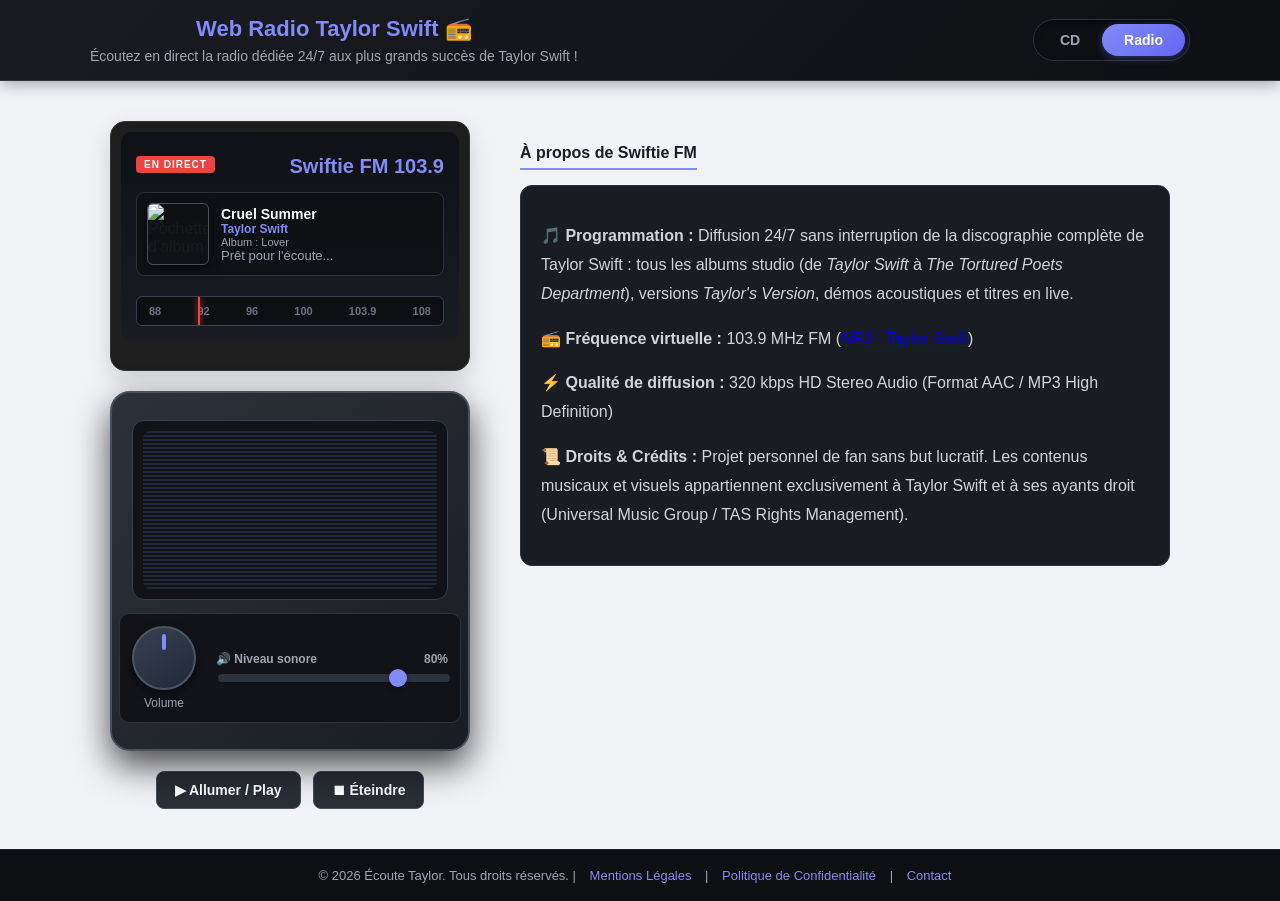
==== radio.html @ 98396d13 "ajout d'effets sur le haut parleur" ====
<!DOCTYPE html>
<html lang="fr">
  <head>
    <meta charset="UTF-8">
    <meta name="viewport" content="width=device-width, initial-scale=1.0">
    <title>Écoute Taylor - Web Radio</title>
    <link rel="stylesheet" href="style.css">
    <link rel="icon" type="image/svg+xml" href="favicon.svg">
  </head>
  <body>

    <!-- Bandeau d'accueil avec commutateur CD / Radio -->
    <header class="welcome-banner">
      <div class="header-content">
        <div>
          <h1>Web Radio Taylor Swift 📻</h1>
          <p>Écoutez en direct la radio dédiée 24/7 aux plus grands succès de Taylor Swift !</p>
        </div>
        <div class="mode-switch-container">
          <div class="mode-switch">
            <a href="index.html" class="switch-btn">CD</a>
            <a href="radio.html" class="switch-btn active">Radio</a>
          </div>
        </div>
      </div>
    </header>

    <div class="main-container">
      <!-- Colonne Gauche : Poste de Radio -->
      <div class="player-column">

        <!-- Écran / Cadran de la Radio -->
        <div class="screen-container radio-screen-container">
          <div class="screen-frame radio-screen-frame">
            <div class="radio-screen-header">
              <span class="radio-badge">EN DIRECT</span>
              <h2 class="radio-station-title">Swiftie FM 103.9</h2>
            </div>

            <!-- Affichage du titre en cours avec pochette d'album -->
            <div class="now-playing-box">
              <img id="radio-cover" src="https://encrypted-tbn0.gstatic.com/images?q=tbn:ANd9GcT4OVSgDlIcxo5ePibqeZXjjxyMOpdhlMy-9I2Ii7nOFQ&s=10" alt="Pochette d'album" class="radio-cover-img">
              <div class="radio-track-details">
                <div class="track-title" id="radio-track-title">Chargement des infos...</div>
                <div class="track-artist" id="radio-track-artist">Taylor Swift</div>
                <div class="track-album" id="radio-track-album">NRJ Taylor Swift (En direct)</div>
                <p class="radio-now-playing" id="radio-status">Prêt pour l'écoute...</p>
              </div>
            </div>

            <!-- Cadran de fréquence à aiguille -->
            <div class="radio-tuner-dial">
              <div class="tuner-frequency-ticks">
                <span>88</span><span>92</span><span>96</span><span>100</span><span>103.9</span><span>108</span>
              </div>
              <div class="tuner-needle" id="tuner-needle"></div>
            </div>
          </div>
        </div>

        <!-- Boîtier de la Radio -->
        <!-- Boîtier de la Radio -->
        <div class="turntable radio-box">
          <!-- Grille de Haut-Parleur -->
          <div class="radio-speaker">
            <div id="speaker-grill" class="speaker-grille speaker-grill">
              <div id="notes-container"></div>
            </div>
          </div>

          <!-- Bouton rotatif + Réglage de Volume par Glissière (Souris) -->
          <div class="radio-controls-group">
            <div class="radio-knob-container">
              <div class="radio-knob" id="volume-knob">
                <div class="knob-indicator"></div>
              </div>
              <span class="knob-label">Volume</span>
            </div>

            <!-- Glissière de volume ergonomique -->
            <div class="volume-slider-box">
              <label for="volume-slider" class="volume-label">
                <span>🔊 Niveau sonore</span>
                <span id="volume-val-text">80%</span>
              </label>
              <input type="range" id="volume-slider" min="0" max="1" step="0.01" value="0.8" class="volume-slider">
            </div>
          </div>
        </div>

        <!-- Lecteur Audio HTML5 -->
        <audio id="web-radio-player" preload="none">
          <source src="https://streaming.nrjaudio.fm/ouhsomapu6pb" type="audio/mpeg">
          Votre navigateur ne supporte pas le lecteur audio.
        </audio>

        <!-- Commandes Radio -->
        <div class="controls-bar">
          <button type="button" id="btn-radio-play">▶ Allumer / Play</button>
          <button type="button" id="btn-radio-stop">⏹ Éteindre</button>
        </div>

      </div>

      <!-- Colonne Droite : Informations sur la Radio -->
      <div class="rack-column">
        <section class="rack-section">
          <h2>À propos de Swiftie FM</h2>
          <div class="radio-info-card">
            <p><strong>🎵 Programmation :</strong> Diffusion 24/7 sans interruption de la discographie complète de Taylor Swift : tous les albums studio (de <em>Taylor Swift</em> à <em>The Tortured Poets Department</em>), versions <em>Taylor's Version</em>, démos acoustiques et titres en live.</p>
            <p><strong>📻 Fréquence virtuelle :</strong> 103.9 MHz FM (<a href="https://www.nrj.fr/webradios/mur-des-radios/nrj-taylor-swift" target="_blank">NRJ - Taylor Swift</a>)</p>
            <p><strong>⚡ Qualité de diffusion :</strong> 320 kbps HD Stereo Audio (Format AAC / MP3 High Definition)</p>
            <p><strong>📜 Droits &amp; Crédits :</strong> Projet personnel de fan sans but lucratif. Les contenus musicaux et visuels appartiennent exclusivement à Taylor Swift et à ses ayants droit (Universal Music Group / TAS Rights Management).</p>
          </div>
        </section>
      </div>
    </div>

    <!-- Bandeau de bas de page -->
    <footer class="footer">
      <p>© 2026 Écoute Taylor. Tous droits réservés. |
        <a href="#" id="link-mentions">Mentions Légales</a> |
        <a href="#" id="link-privacy">Politique de Confidentialité</a> |
        <a href="#" id="link-contact">Contact</a>
      </p>
    </footer>

    <!-- Modale -->
    <div id="modal-container" class="modal">
      <div class="modal-content">
        <span class="close-btn" id="modal-close">&times;</span>
        <div id="modal-text"></div>
      </div>
    </div>

    <script src="radio.js"></script>
  </body>
</html>
---- style.css ----
/* --- Mise en page globale --- */
body {
  display: flex;
  flex-direction: column;
  justify-content: space-between;
  align-items: center;
  min-height: 100vh;
  background-color: #f2f3f7;
  color: #1a1a1a;
  font-family: 'Segoe UI', Tahoma, Geneva, Verdana, sans-serif;
  margin: 0;
  padding: 0;
  box-sizing: border-box;
  width: 100%;
}

/* --- Bandeau d'accueil en haut --- */
.welcome-banner {
  width: 100%;
  align-self: stretch; /* Force le bandeau à s'étirer sur toute la largeur de l'écran */
  background: linear-gradient(135deg, #1a1c23, #0d0f12);
  color: #ffffff;
  text-align: center; /* Centre le texte à l'intérieur du bandeau */
  padding: 16px 20px;
  box-sizing: border-box;
  border-bottom: 1px solid #2d323f;
  box-shadow: 0 4px 15px rgba(0, 0, 0, 0.3);
}

.welcome-banner h1 {
  margin: 0 0 6px 0;
  font-size: 22px;
  font-weight: 700;
  color: #818cf8;
}

.welcome-banner p {
  margin: 0;
  font-size: 14px;
  color: #a0a5b1;
  font-weight: 400;
}

/* Conteneur principal 2 colonnes */
.main-container {
  display: flex;
  gap: 50px;
  align-items: flex-start;
  max-width: 1100px;
  width: 100%;
  padding: 40px 20px; /* Marges autour du lecteur et du rack */
  flex: 1; /* Permet d'occuper tout l'espace disponible */
  box-sizing: border-box;
}

/* --- Colonne de gauche (Lecteur & Platine) --- */
.player-column {
  display: flex;
  flex-direction: column;
  align-items: center;
  width: 360px;
  flex-shrink: 0;
}

/* --- Écran vidéo --- */
.screen-container {
  width: 360px;
  height: 215px;
  background: #1e1e1e;
  border-radius: 15px;
  padding: 10px;
  box-shadow: 0 10px 25px rgba(0, 0, 0, 0.15);
  border: 1px solid #333;
  margin-bottom: 20px;
  box-sizing: border-box;
}

.screen-frame {
  width: 100%;
  height: 100%;
  border-radius: 10px;
  overflow: hidden;
  background-color: #000;
  position: relative;
}

.screen-default {
  position: absolute;
  top: 0;
  left: 0;
  width: 100%;
  height: 100%;
  background-color: #000;
  color: #888;
  display: flex;
  align-items: center;
  justify-content: center;
  text-align: center;
  font-size: 15px;
  font-weight: 500;
  z-index: 2;
  pointer-events: none;
  padding: 20px;
  box-sizing: border-box;
  letter-spacing: 0.5px;
}

.screen-frame iframe {
  width: 100%;
  height: 100%;
  border: 0;
  pointer-events: none;
}

/* --- Platine tourne-disque --- */
.turntable {
  position: relative;
  width: 360px;
  height: 360px;
   background: linear-gradient(135deg, #2d3139, #1a1c23);
  border-radius: 20px;
  padding: 20px;
  box-shadow: 0 15px 35px rgba(0, 0, 0, 0.7);
  margin-bottom: 20px;
  border: 2px solid #4a505b;
  box-sizing: border-box;
}

.platter {
  width: 320px;
  height: 320px;
  background: radial-gradient(circle, #7a8290 0%, #484e59 70%, #9aa2b0 100%);
  border-radius: 50%;
  position: relative;
  display: flex;
  align-items: center;
  justify-content: center;
  box-shadow: inset 0 0 15px rgba(0, 0, 0, 0.6), 0 0 10px rgba(0, 0, 0, 0.5);
  border: 3px solid #b0b7c3;
}

.vinyl-record {
  width: 300px;
  height: 300px;
  border-radius: 50%;
  background: repeating-radial-gradient(
    circle at center,
    #050505 0,
    #050505 2px,
    #1a1a1a 3px,
    #050505 4px
  );
  position: absolute;
  display: none;
  align-items: center;
  justify-content: center;
  box-shadow: 0 8px 20px rgba(0, 0, 0, 0.9);
}

.vinyl-label {
  width: 110px;
  height: 110px;
  border-radius: 50%;
  background-size: cover;
  background-position: center;
  border: 3px solid #000;
  box-shadow: inset 0 0 8px rgba(0, 0, 0, 0.5);
}

.center-spindle {
  position: absolute;
  width: 16px;
  height: 16px;
  background: #ffffff;
  border-radius: 50%;
  z-index: 5;
  top: 50%;
  left: 50%;
  transform: translate(-50%, -50%);
  box-shadow: 0 2px 5px rgba(0, 0, 0, 0.8);
  border: 1px solid #999;
}

@keyframes spin {
  from { transform: rotate(0deg); }
  to { transform: rotate(360deg); }
}

.spinning {
  animation: spin 3s linear infinite;
}

.tonearm {
  width: 16px;
  height: 160px;
  background: linear-gradient(to bottom, #ffffff, #999999);
  position: absolute;
  top: 25px;
  right: 25px;
  transform-origin: 8px 15px;
  transition: transform 0.6s ease-in-out;
  border-radius: 8px;
  box-shadow: -3px 3px 8px rgba(0, 0, 0, 0.5);
  z-index: 10;
}

.tonearm.active {
  transform: rotate(26deg);
}

/* --- Boutons de contrôle --- */
.controls-bar {
  display: flex;
  gap: 12px;
  width: 100%;
  justify-content: center;
}

.controls-bar button {
  background-color: #2a2e35;
  color: #fff;
  border: 1px solid #4a505b;
  padding: 10px 18px;
  border-radius: 8px;
  font-size: 14px;
  font-weight: 600;
  cursor: pointer;
  transition: background-color 0.2s, transform 0.1s;
}

.controls-bar button:hover {
  background-color: #3b404a;
  transform: translateY(-2px);
}

.controls-bar button:active {
  transform: translateY(0);
}

#btn-eject {
  background-color: #721c24;
  border-color: #842029;
}

#btn-eject:hover {
  background-color: #842029;
}

/* --- Colonne de droite (Rack de vinyles) --- */
.rack-column {
  flex-grow: 1;
  padding-top: 10px;
}

.vinyl-rack {
  display: grid;
  grid-template-columns: repeat(5, 105px);
  gap: 30px 25px;
}

.vinyl-item {
  display: flex;
  flex-direction: column;
  align-items: center;
  cursor: grab;
  user-select: none;
}

/* --- Pochette d'album & Vinyle --- */
.sleeve {
  position: relative;
  width: 85px;
  height: 85px;
  margin: 0 auto;
}

/* Pochette d'album carrée */
.sleeve img {
  position: relative;
  z-index: 2;
  width: 100%;
  height: 100%;
  border-radius: 6px;
  object-fit: cover;
  box-shadow: 0 5px 15px rgba(0, 0, 0, 0.4);
  transition: transform 0.35s cubic-bezier(0.34, 1.56, 0.64, 1);
  border: 1px solid rgba(255, 255, 255, 0.1);
}

/* Disque Vinyle caché derrière la pochette */
.vinyl-disc {
  position: absolute;
  top: 2px;
  left: 2px;
  width: 81px;
  height: 81px;
  border-radius: 50%;
  /* Effet de microsillons */
  background: repeating-radial-gradient(
    circle at center,
    #080808 0,
    #080808 2px,
    #1d1d1d 3px,
    #080808 4px
  );
  box-shadow: 0 4px 10px rgba(0, 0, 0, 0.6);
  z-index: 1;
  display: flex;
  align-items: center;
  justify-content: center;
  transition: transform 0.4s cubic-bezier(0.34, 1.56, 0.64, 1);
}

/* Macaron au centre du disque vinyle */
.disc-label {
  width: 32px;
  height: 32px;
  border-radius: 50%;
  border: 2px solid #000;
  position: relative;
  overflow: hidden;
  box-shadow: inset 0 0 4px rgba(0, 0, 0, 0.6);
}

.disc-label img {
  width: 100%;
  height: 100%;
  object-fit: cover;
}

/* Trou central du vinyle */
.disc-label::after {
  content: '';
  position: absolute;
  top: 50%;
  left: 50%;
  transform: translate(-50%, -50%);
  width: 6px;
  height: 6px;
  background-color: #ffffff;
  border-radius: 50%;
  border: 1px solid #555;
  z-index: 2;
}

/* --- Animation au survol (Hover) --- */
.vinyl-item:hover .sleeve img {
  transform: translateX(-12px);
}

.vinyl-item:hover .vinyl-disc {
  transform: translateX(32px) rotate(180deg);
}

.vinyl-item span {
  margin-top: 10px;
  font-size: 13px;
  color: #333;
  font-weight: 600;
  text-align: center;
}

/* Emplacements futurs (Emplacements pochette carrés) */
.vinyl-placeholder {
  width: 85px;
  height: 85px;
  border-radius: 8px;
  background-color: #fde68a;
  border: 2px dashed #f59e0b;
  box-sizing: border-box;
  margin: 0 auto;
}

/* --- Bandeau de bas de page sombre (100% de large tout en bas) --- */
.footer {
  width: 100%;
  background-color: #0d0f12; /* Noir/Gris très foncé */
  color: #a0a5b1;
  text-align: center;
  padding: 18px 20px;
  font-size: 13px;
  box-sizing: border-box;
  border-top: 1px solid #1a1d24;
}

.footer p {
  margin: 0;
}

.footer a {
  color: #818cf8; /* Couleur des liens lisible sur fond sombre */
  text-decoration: none;
  margin: 0 10px;
  transition: color 0.2s;
}

.footer a:hover {
  color: #ffffff;
  text-decoration: underline;
}

/* --- Style de la Fenêtre Modale (Popup) --- */
.modal {
  display: none; /* Cachée par défaut */
  position: fixed;
  z-index: 1000;
  left: 0;
  top: 0;
  width: 100%;
  height: 100%;
  background-color: rgba(0, 0, 0, 0.75); /* Fond assombri */
  backdrop-filter: blur(4px); /* Effet flou en arrière-plan */
  justify-content: center;
  align-items: center;
}

.modal-content {
  background-color: #1a1c23;
  color: #d1d5db;
  padding: 30px;
  border-radius: 12px;
  max-width: 600px;
  width: 90%;
  max-height: 80vh;
  overflow-y: auto; /* Permet de scroller si le texte est long */
  position: relative;
  box-shadow: 0 10px 30px rgba(0, 0, 0, 0.8);
  border: 1px solid #333a48;
  text-align: left;
  line-height: 1.6;
}

.modal-content h2 {
  color: #ffffff;
  margin-top: 0;
  border-bottom: 1px solid #333a48;
  padding-bottom: 10px;
}

.modal-content h3 {
  color: #818cf8;
  margin-top: 20px;
  margin-bottom: 8px;
}

.modal-content a {
  color: #818cf8;
}

.close-btn {
  position: absolute;
  top: 15px;
  right: 20px;
  color: #9ca3af;
  font-size: 28px;
  font-weight: bold;
  cursor: pointer;
  transition: color 0.2s;
}

.close-btn:hover {
  color: #ffffff;
}
/* --- Sections du Rack --- */
.rack-section {
  margin-bottom: 30px;
}

.rack-section h2 {
  font-size: 16px;
  color: #1a1c23;
  margin-bottom: 15px;
  border-bottom: 2px solid #818cf8;
  padding-bottom: 6px;
  display: inline-block;
}

/* Formulaire d'ajout de vinyle */
.add-vinyl-form {
  display: flex;
  gap: 10px;
  margin-bottom: 20px;
  flex-wrap: wrap;
}

.add-vinyl-form input {
  padding: 8px 12px;
  border: 1px solid #ccc;
  border-radius: 6px;
  font-size: 13px;
  outline: none;
  flex: 1;
  min-width: 180px;
}

.add-vinyl-form input:focus {
  border-color: #818cf8;
}

.add-vinyl-form button {
  background-color: #818cf8;
  color: #fff;
  border: none;
  padding: 8px 16px;
  border-radius: 6px;
  font-weight: 600;
  cursor: pointer;
  transition: background-color 0.2s;
}

.add-vinyl-form button:hover {
  background-color: #6366f1;
}

/* --- Bouton Bascule CD / Radio --- */
.header-content {
  display: flex;
  justify-content: space-between;
  align-items: center;
  max-width: 1100px;
  margin: 0 auto;
  flex-wrap: wrap;
  gap: 15px;
}

.mode-switch-container {
  display: flex;
  align-items: center;
}

.mode-switch {
  display: flex;
  background-color: #0d0f12;
  border: 1px solid #2d323f;
  border-radius: 30px;
  padding: 4px;
  box-shadow: inset 0 2px 5px rgba(0, 0, 0, 0.5);
}

.switch-btn {
  padding: 8px 22px;
  border-radius: 20px;
  color: #a0a5b1;
  text-decoration: none;
  font-weight: 700;
  font-size: 14px;
  transition: all 0.3s ease;
}

.switch-btn.active {
  background: linear-gradient(135deg, #818cf8, #6366f1);
  color: #ffffff;
  box-shadow: 0 2px 8px rgba(99, 102, 241, 0.4);
}

.switch-btn:hover:not(.active) {
  color: #ffffff;
}

/* --- Style du Poste de Radio --- */
.radio-screen-frame {
  display: flex;
  flex-direction: column;
  justify-content: space-between;
  padding: 15px;
  box-sizing: border-box;
  background: linear-gradient(180deg, #0f1117, #1a1c23);
}

.radio-badge {
  background-color: #ef4444;
  color: #fff;
  font-size: 10px;
  font-weight: 800;
  padding: 3px 8px;
  border-radius: 4px;
  letter-spacing: 1px;
}

.radio-station-title {
  color: #818cf8;
  margin: 8px 0 4px 0;
  font-size: 20px;
}

.radio-now-playing {
  color: #9ca3af;
  font-size: 13px;
  margin: 0;
}

.radio-tuner-dial {
  background-color: #0d0f12;
  border: 1px solid #374151;
  border-radius: 6px;
  padding: 8px 12px;
  position: relative;
  overflow: hidden;
  margin-top: 10px;
}

.tuner-frequency-ticks {
  display: flex;
  justify-content: space-between;
  color: #6b7280;
  font-size: 11px;
  font-weight: 600;
}

.tuner-needle {
  position: absolute;
  top: 0;
  left: 20%;
  width: 2px;
  height: 100%;
  background-color: #ef4444;
  box-shadow: 0 0 6px #ef4444;
  transition: left 1s ease-in-out;
}

.tuner-needle.playing {
  animation: tuner-sweep 4s infinite alternate ease-in-out;
}

@keyframes tuner-sweep {
  0% { left: 35%; }
  100% { left: 75%; }
}

.radio-box {
  display: flex;
  flex-direction: column;
  align-items: center;
  justify-content: space-around;
}

.radio-speaker {
  width: 100%;
  height: 180px;
  background-color: #111318;
  border-radius: 12px;
  border: 1px solid #374151;
  padding: 10px;
  box-sizing: border-box;
}

.speaker-grille {
  width: 100%;
  height: 100%;
  background: repeating-linear-gradient(
    0deg,
    #1f2937,
    #1f2937 2px,
    #111318 2px,
    #111318 4px
  );
  border-radius: 8px;
}

.radio-knob-container {
  display: flex;
  flex-direction: column;
  align-items: center;
  gap: 6px;
}

.radio-knob {
  width: 60px;
  height: 60px;
  border-radius: 50%;
  background: linear-gradient(145deg, #374151, #1f2937);
  border: 2px solid #4b5563;
  position: relative;
  box-shadow: 0 4px 10px rgba(0, 0, 0, 0.5);
  cursor: pointer;
  transition: transform 0.5s ease;
}

.knob-indicator {
  width: 4px;
  height: 16px;
  background-color: #818cf8;
  position: absolute;
  top: 6px;
  left: 50%;
  transform: translateX(-50%);
  border-radius: 2px;
}

.knob-label {
  font-size: 12px;
  color: #9ca3af;
}

.radio-info-card {
  background-color: #1a1c23;
  padding: 20px;
  border-radius: 12px;
  border: 1px solid #2d323f;
  color: #d1d5db;
  line-height: 1.8;
}

/* --- Écran Radio & Affichage Titre + Pochette --- */
.radio-screen-container {
  height: auto;
  min-height: 250px;
}

.radio-screen-header {
  display: flex;
  justify-content: space-between;
  align-items: center;
  margin-bottom: 10px;
}

.now-playing-box {
  display: flex;
  align-items: center;
  gap: 12px;
  background-color: rgba(13, 15, 18, 0.75);
  padding: 10px;
  border-radius: 8px;
  border: 1px solid #2d323f;
  margin-bottom: 10px;
}

.radio-cover-img {
  width: 60px;
  height: 60px;
  border-radius: 6px;
  object-fit: cover;
  box-shadow: 0 4px 10px rgba(0, 0, 0, 0.5);
  border: 1px solid #4a505b;
}

.radio-track-details {
  display: flex;
  flex-direction: column;
  overflow: hidden;
}

.radio-track-details .track-title {
  color: #ffffff;
  font-weight: 700;
  font-size: 14px;
  white-space: nowrap;
  overflow: hidden;
  text-overflow: ellipsis;
}

.radio-track-details .track-artist {
  color: #818cf8;
  font-size: 12px;
  font-weight: 600;
}

.radio-track-details .track-album {
  color: #9ca3af;
  font-size: 11px;
}

/* --- Groupe de réglage du volume à la souris --- */
.radio-controls-group {
  display: flex;
  align-items: center;
  gap: 20px;
  width: 100%;
  justify-content: center;
  background: #111318;
  padding: 12px;
  border-radius: 10px;
  border: 1px solid #2d323f;
}

.volume-slider-box {
  display: flex;
  flex-direction: column;
  gap: 6px;
  flex: 1;
}

.volume-label {
  display: flex;
  justify-content: space-between;
  font-size: 12px;
  color: #a0a5b1;
  font-weight: 600;
}

.volume-slider {
  -webkit-appearance: none;
  appearance: none;
  width: 100%;
  height: 8px;
  border-radius: 4px;
  background: #2d323f;
  outline: none;
  cursor: pointer;
}

.volume-slider::-webkit-slider-thumb {
  -webkit-appearance: none;
  appearance: none;
  width: 18px;
  height: 18px;
  border-radius: 50%;
  background: #818cf8;
  cursor: pointer;
  box-shadow: 0 2px 6px rgba(0, 0, 0, 0.4);
  transition: transform 0.1s, background-color 0.2s;
}

.volume-slider::-webkit-slider-thumb:hover {
  background: #6366f1;
  transform: scale(1.15);
}

.volume-slider::-moz-range-thumb {
  width: 18px;
  height: 18px;
  border-radius: 50%;
  background: #818cf8;
  cursor: pointer;
  border: none;
  box-shadow: 0 2px 6px rgba(0, 0, 0, 0.4);
}

/* --- Vibration du haut-parleur --- */
.speaker-grill {
  position: relative;
  width: 100%;
  height: 100%;
  overflow: visible;
  transition: transform 0.2s ease;
}

/* Vibration plus rapide, rythmée et visible */
.speaker-grill.playing {
  animation: speakerPulse 0.32s ease-in-out infinite alternate;
}

@keyframes speakerPulse {
  0% {
    transform: scale(1) translate(0, 0);
    box-shadow: inset 0 0 10px rgba(0, 0, 0, 0.8);
  }
  50% {
    transform: scale(1.025) translate(-0.5px, -0.5px);
    box-shadow: inset 0 0 14px rgba(168, 85, 247, 0.4), 0 0 8px rgba(168, 85, 247, 0.3);
  }
  100% {
    transform: scale(1.04) translate(0.5px, 0.5px);
    box-shadow: inset 0 0 18px rgba(192, 132, 252, 0.6), 0 0 16px rgba(192, 132, 252, 0.5);
  }
}

/* Conteneur absolu pour libérer le champ de vision des notes */
#notes-container {
  position: absolute;
  top: 0;
  left: 0;
  width: 100%;
  height: 100%;
  pointer-events: none;
  overflow: visible;
  z-index: 50;
}

/* --- Style et Animation des Notes Flottantes --- */
.floating-note {
  position: absolute;
  bottom: 20px;
  color: #c084fc;
  font-size: 1.6rem;
  font-weight: bold;
  pointer-events: none;
  opacity: 0;
  z-index: 100;
  animation: floatUp 2.5s cubic-bezier(0.25, 1, 0.5, 1) forwards;
  text-shadow: 0 0 8px rgba(192, 132, 252, 0.9), 0 0 16px rgba(168, 85, 247, 0.7);
}

@keyframes floatUp {
  0% {
    transform: translateY(0) scale(0.5) rotate(0deg);
    opacity: 0;
  }
  15% {
    opacity: 1;
  }
  80% {
    opacity: 0.8;
  }
  100% {
    transform: translateY(-130px) translateX(var(--drift, 0px)) scale(1.3) rotate(25deg);
    opacity: 0;
  }
}
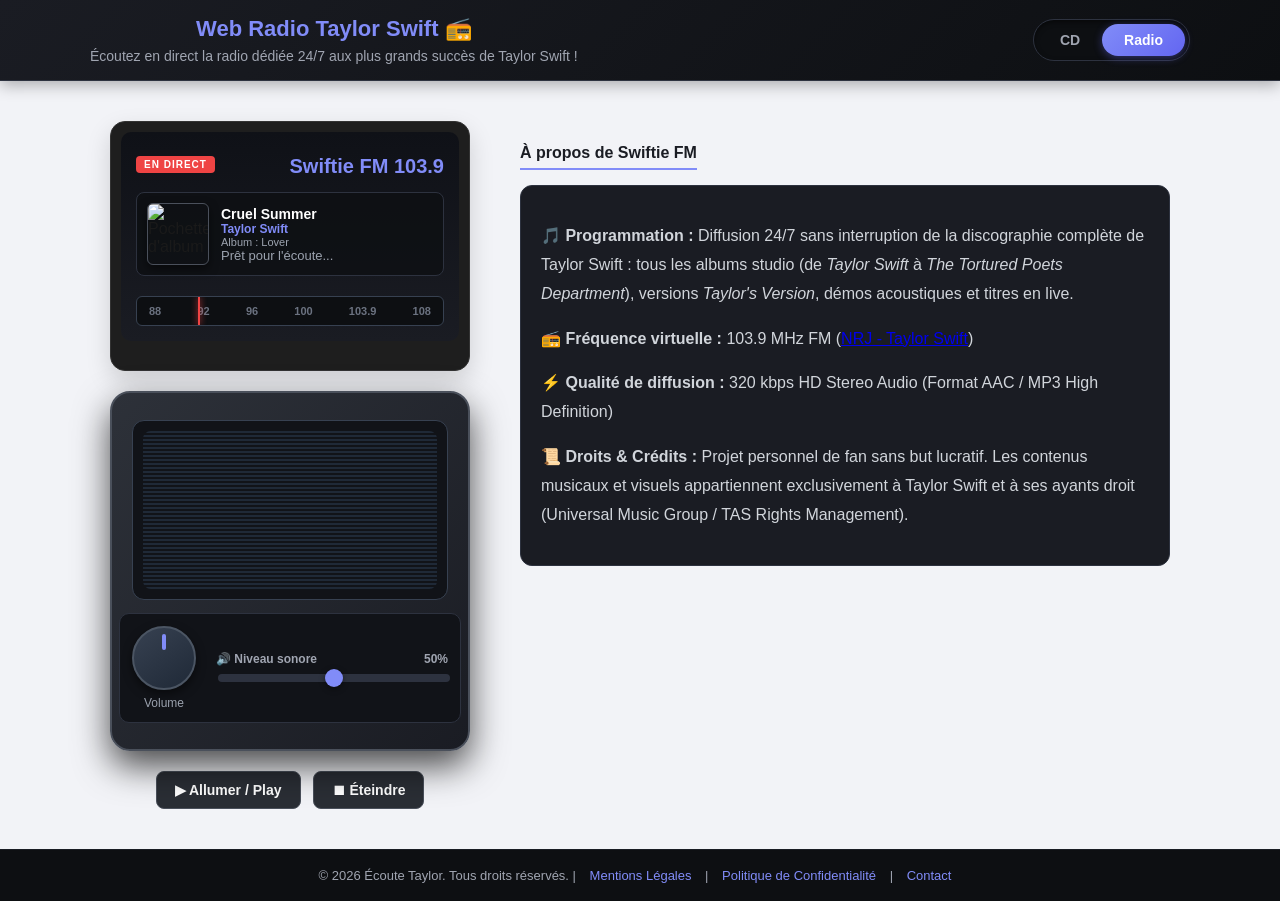
==== commit 885924ce: "volume a 50% par défaut" ====
--- a/radio.html
+++ b/radio.html
@@ -81,7 +81,7 @@
             <div class="volume-slider-box">
               <label for="volume-slider" class="volume-label">
                 <span>🔊 Niveau sonore</span>
-                <span id="volume-val-text">80%</span>
+                <span id="volume-val-text">50%</span>
               </label>
               <input type="range" id="volume-slider" min="0" max="1" step="0.01" value="0.8" class="volume-slider">
             </div>
--- a/style.css
+++ b/style.css
@@ -896,4 +896,71 @@
     transform: translateY(-130px) translateX(var(--drift, 0px)) scale(1.3) rotate(25deg);
     opacity: 0;
   }
+}
+
+/* --- Adaptation Mobile (Écrans < 768px) --- */
+@media (max-width: 768px) {
+  /* Le conteneur principal passe en colonne unique */
+  .main-container {
+    flex-direction: column;
+    align-items: center;
+    gap: 25px;
+    padding: 20px 12px;
+  }
+
+  /* Redimensionnement adaptatif du lecteur et du boîtier */
+  .player-column {
+    width: 100%;
+    max-width: 360px;
+  }
+
+  .screen-container,
+  .turntable {
+    width: 100%;
+    max-width: 360px;
+  }
+
+  /* La platine et ses composants s'ajustent en responsive */
+  .turntable {
+    height: auto;
+    aspect-ratio: 1 / 1;
+  }
+
+  .platter {
+    width: 100%;
+    height: 100%;
+  }
+
+  .vinyl-record {
+    width: 90%;
+    height: 90%;
+  }
+
+  /* Passage de la grille de vinyles de 5 colonnes fixes à 3 ou 4 adaptatives */
+  .vinyl-rack {
+    grid-template-columns: repeat(auto-fill, minmax(85px, 1fr));
+    gap: 20px 10px;
+    justify-items: center;
+  }
+
+  /* Formulaire d'ajout en pile verticale */
+  .add-vinyl-form {
+    flex-direction: column;
+  }
+
+  .add-vinyl-form input,
+  .add-vinyl-form button {
+    width: 100%;
+    box-sizing: border-box;
+  }
+
+  /* Header et bouton de changement de mode */
+  .header-content {
+    flex-direction: column;
+    text-align: center;
+  }
+
+  .welcome-banner h1 {
+    font-size: 18px;
+  }
 }
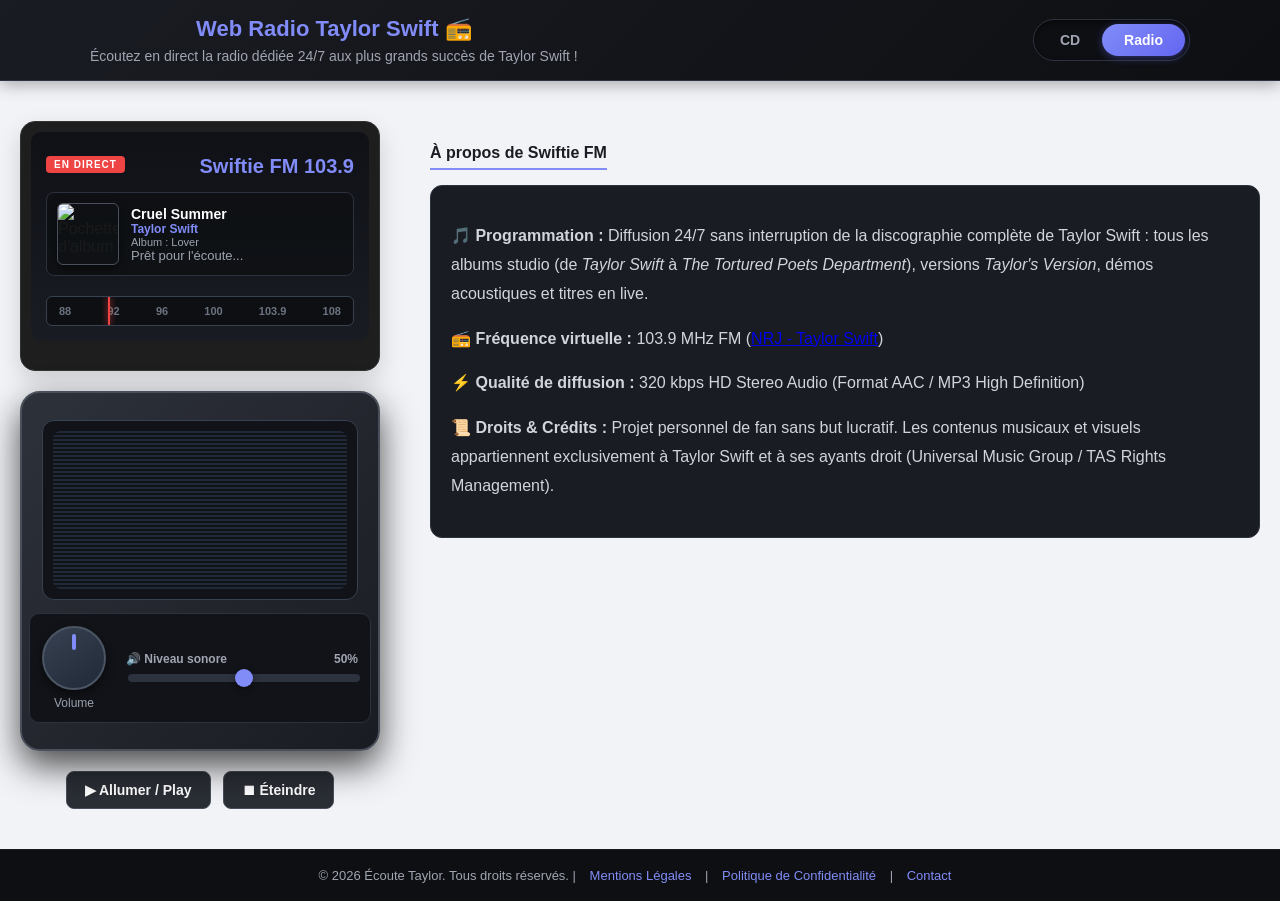
==== commit 26cdc226: "affichage des modales dans radio.html" ====
--- a/radio.html
+++ b/radio.html
@@ -6,6 +6,8 @@
     <title>Écoute Taylor - Web Radio</title>
     <link rel="stylesheet" href="style.css">
     <link rel="icon" type="image/svg+xml" href="favicon.svg">
+    <link rel="manifest" href="manifest.json">
+    <meta name="theme-color" content="#111111">
   </head>
   <body>
 
@@ -58,7 +60,6 @@
           </div>
         </div>
 
-        <!-- Boîtier de la Radio -->
         <!-- Boîtier de la Radio -->
         <div class="turntable radio-box">
           <!-- Grille de Haut-Parleur -->
--- a/style.css
+++ b/style.css
@@ -17,14 +17,24 @@
 /* --- Bandeau d'accueil en haut --- */
 .welcome-banner {
   width: 100%;
-  align-self: stretch; /* Force le bandeau à s'étirer sur toute la largeur de l'écran */
+  align-self: stretch;
   background: linear-gradient(135deg, #1a1c23, #0d0f12);
   color: #ffffff;
-  text-align: center; /* Centre le texte à l'intérieur du bandeau */
+  text-align: center;
   padding: 16px 20px;
   box-sizing: border-box;
   border-bottom: 1px solid #2d323f;
   box-shadow: 0 4px 15px rgba(0, 0, 0, 0.3);
+}
+
+.header-content {
+  display: flex;
+  justify-content: space-between;
+  align-items: center;
+  max-width: 1100px;
+  margin: 0 auto;
+  flex-wrap: wrap;
+  gap: 15px;
 }
 
 .welcome-banner h1 {
@@ -41,15 +51,50 @@
   font-weight: 400;
 }
 
-/* Conteneur principal 2 colonnes */
+/* --- Commutateur CD / Radio --- */
+.mode-switch-container {
+  display: flex;
+  align-items: center;
+}
+
+.mode-switch {
+  display: flex;
+  background-color: #0d0f12;
+  border: 1px solid #2d323f;
+  border-radius: 30px;
+  padding: 4px;
+  box-shadow: inset 0 2px 5px rgba(0, 0, 0, 0.5);
+}
+
+.switch-btn {
+  padding: 8px 22px;
+  border-radius: 20px;
+  color: #a0a5b1;
+  text-decoration: none;
+  font-weight: 700;
+  font-size: 14px;
+  transition: all 0.3s ease;
+}
+
+.switch-btn.active {
+  background: linear-gradient(135deg, #818cf8, #6366f1);
+  color: #ffffff;
+  box-shadow: 0 2px 8px rgba(99, 102, 241, 0.4);
+}
+
+.switch-btn:hover:not(.active) {
+  color: #ffffff;
+}
+
+/* --- Conteneur principal 2 colonnes --- */
 .main-container {
   display: flex;
   gap: 50px;
   align-items: flex-start;
-  max-width: 1100px;
-  width: 100%;
-  padding: 40px 20px; /* Marges autour du lecteur et du rack */
-  flex: 1; /* Permet d'occuper tout l'espace disponible */
+  max-width: 1350px;
+  width: 100%;
+  padding: 40px 20px;
+  flex: 1;
   box-sizing: border-box;
 }
 
@@ -117,7 +162,7 @@
   position: relative;
   width: 360px;
   height: 360px;
-   background: linear-gradient(135deg, #2d3139, #1a1c23);
+  background: linear-gradient(135deg, #2d3139, #1a1c23);
   border-radius: 20px;
   padding: 20px;
   box-shadow: 0 15px 35px rgba(0, 0, 0, 0.7);
@@ -246,24 +291,42 @@
   background-color: #842029;
 }
 
-/* --- Colonne de droite (Rack de vinyles) --- */
+/* --- Colonne de droite (Rack de vinyles et Albums) --- */
 .rack-column {
   flex-grow: 1;
   padding-top: 10px;
 }
 
-.vinyl-rack {
+.rack-section,
+.albums-section {
+  margin-bottom: 30px;
+}
+
+.rack-section h2,
+.albums-section h2 {
+  font-size: 16px;
+  color: #1a1c23;
+  margin-bottom: 15px;
+  border-bottom: 2px solid #818cf8;
+  padding-bottom: 6px;
+  display: inline-block;
+}
+
+.vinyl-rack,
+.albums-grid {
   display: grid;
   grid-template-columns: repeat(5, 105px);
   gap: 30px 25px;
 }
 
-.vinyl-item {
+.vinyl-item,
+.album-card {
   display: flex;
   flex-direction: column;
   align-items: center;
-  cursor: grab;
+  cursor: pointer;
   user-select: none;
+  transition: transform 0.2s ease-in-out;
 }
 
 /* --- Pochette d'album & Vinyle --- */
@@ -274,7 +337,6 @@
   margin: 0 auto;
 }
 
-/* Pochette d'album carrée */
 .sleeve img {
   position: relative;
   z-index: 2;
@@ -287,7 +349,6 @@
   border: 1px solid rgba(255, 255, 255, 0.1);
 }
 
-/* Disque Vinyle caché derrière la pochette */
 .vinyl-disc {
   position: absolute;
   top: 2px;
@@ -295,7 +356,6 @@
   width: 81px;
   height: 81px;
   border-radius: 50%;
-  /* Effet de microsillons */
   background: repeating-radial-gradient(
     circle at center,
     #080808 0,
@@ -311,7 +371,6 @@
   transition: transform 0.4s cubic-bezier(0.34, 1.56, 0.64, 1);
 }
 
-/* Macaron au centre du disque vinyle */
 .disc-label {
   width: 32px;
   height: 32px;
@@ -328,7 +387,6 @@
   object-fit: cover;
 }
 
-/* Trou central du vinyle */
 .disc-label::after {
   content: '';
   position: absolute;
@@ -344,15 +402,18 @@
 }
 
 /* --- Animation au survol (Hover) --- */
-.vinyl-item:hover .sleeve img {
+.vinyl-item:hover .sleeve img,
+.album-card:hover .sleeve img {
   transform: translateX(-12px);
 }
 
-.vinyl-item:hover .vinyl-disc {
+.vinyl-item:hover .vinyl-disc,
+.album-card:hover .vinyl-disc {
   transform: translateX(32px) rotate(180deg);
 }
 
-.vinyl-item span {
+.vinyl-item span,
+.album-card span {
   margin-top: 10px;
   font-size: 13px;
   color: #333;
@@ -360,7 +421,50 @@
   text-align: center;
 }
 
-/* Emplacements futurs (Emplacements pochette carrés) */
+/* --- Cartes Albums (Taille ajustée) --- */
+.album-card .sleeve {
+  width: 90px;
+  height: 90px;
+  position: relative;
+}
+
+.album-card .sleeve img {
+  width: 90px;
+  height: 90px;
+  border-radius: 8px;
+  object-fit: cover;
+  box-shadow: 0 4px 12px rgba(0, 0, 0, 0.3);
+  border: 1px solid rgba(255, 255, 255, 0.1);
+  transition: transform 0.2s ease-in-out;
+}
+
+.album-card .vinyl-disc {
+  width: 86px;
+  height: 86px;
+}
+
+.album-card:hover .sleeve img {
+  transform: translateX(-14px);
+}
+
+.album-card:hover .vinyl-disc {
+  transform: translateX(35px) rotate(180deg);
+}
+
+/* Effet d'agrandissement au survol */
+.album-card:hover {
+  transform: scale(1.08);
+}
+
+.album-card:hover .sleeve img {
+  transform: none; /* Annule tout décalage latéral */
+}
+
+.album-card:active {
+  transform: scale(0.98);
+}
+
+/* Emplacements futurs */
 .vinyl-placeholder {
   width: 85px;
   height: 85px;
@@ -371,10 +475,76 @@
   margin: 0 auto;
 }
 
-/* --- Bandeau de bas de page sombre (100% de large tout en bas) --- */
+/* --- Formulaire d'ajout de vinyle --- */
+.add-vinyl-form {
+  display: flex;
+  gap: 10px;
+  margin-bottom: 20px;
+  flex-wrap: wrap;
+}
+
+.add-vinyl-form input {
+  padding: 8px 12px;
+  border: 1px solid #ccc;
+  border-radius: 6px;
+  font-size: 13px;
+  outline: none;
+  flex: 1;
+  min-width: 180px;
+}
+
+.add-vinyl-form input:focus {
+  border-color: #818cf8;
+}
+
+.add-vinyl-form button {
+  background-color: #818cf8;
+  color: #fff;
+  border: none;
+  padding: 8px 16px;
+  border-radius: 6px;
+  font-weight: 600;
+  cursor: pointer;
+  transition: background-color 0.2s;
+}
+
+.add-vinyl-form button:hover {
+  background-color: #6366f1;
+}
+
+/* --- Conteneur de chansons d'un album --- */
+.tracks-container {
+  margin-top: 15px;
+}
+
+#selected-album-title {
+  font-size: 16px;
+  color: #818cf8;
+  margin: 10px 0 15px 0;
+  font-weight: 700;
+}
+
+#btn-back-albums {
+  background-color: #222;
+  color: #fff;
+  border: 1px solid #444;
+  padding: 8px 16px;
+  border-radius: 8px;
+  font-size: 13px;
+  cursor: pointer;
+  margin-bottom: 15px;
+  transition: background-color 0.2s, transform 0.1s;
+}
+
+#btn-back-albums:hover {
+  background-color: #333;
+  transform: translateY(-2px);
+}
+
+/* --- Bandeau de bas de page --- */
 .footer {
   width: 100%;
-  background-color: #0d0f12; /* Noir/Gris très foncé */
+  background-color: #0d0f12;
   color: #a0a5b1;
   text-align: center;
   padding: 18px 20px;
@@ -388,7 +558,7 @@
 }
 
 .footer a {
-  color: #818cf8; /* Couleur des liens lisible sur fond sombre */
+  color: #818cf8;
   text-decoration: none;
   margin: 0 10px;
   transition: color 0.2s;
@@ -399,17 +569,17 @@
   text-decoration: underline;
 }
 
-/* --- Style de la Fenêtre Modale (Popup) --- */
+/* --- Fenêtre Modale (Popup) --- */
 .modal {
-  display: none; /* Cachée par défaut */
+  display: none;
   position: fixed;
   z-index: 1000;
   left: 0;
   top: 0;
   width: 100%;
   height: 100%;
-  background-color: rgba(0, 0, 0, 0.75); /* Fond assombri */
-  backdrop-filter: blur(4px); /* Effet flou en arrière-plan */
+  background-color: rgba(0, 0, 0, 0.75);
+  backdrop-filter: blur(4px);
   justify-content: center;
   align-items: center;
 }
@@ -422,7 +592,7 @@
   max-width: 600px;
   width: 90%;
   max-height: 80vh;
-  overflow-y: auto; /* Permet de scroller si le texte est long */
+  overflow-y: auto;
   position: relative;
   box-shadow: 0 10px 30px rgba(0, 0, 0, 0.8);
   border: 1px solid #333a48;
@@ -461,103 +631,8 @@
 .close-btn:hover {
   color: #ffffff;
 }
-/* --- Sections du Rack --- */
-.rack-section {
-  margin-bottom: 30px;
-}
-
-.rack-section h2 {
-  font-size: 16px;
-  color: #1a1c23;
-  margin-bottom: 15px;
-  border-bottom: 2px solid #818cf8;
-  padding-bottom: 6px;
-  display: inline-block;
-}
-
-/* Formulaire d'ajout de vinyle */
-.add-vinyl-form {
-  display: flex;
-  gap: 10px;
-  margin-bottom: 20px;
-  flex-wrap: wrap;
-}
-
-.add-vinyl-form input {
-  padding: 8px 12px;
-  border: 1px solid #ccc;
-  border-radius: 6px;
-  font-size: 13px;
-  outline: none;
-  flex: 1;
-  min-width: 180px;
-}
-
-.add-vinyl-form input:focus {
-  border-color: #818cf8;
-}
-
-.add-vinyl-form button {
-  background-color: #818cf8;
-  color: #fff;
-  border: none;
-  padding: 8px 16px;
-  border-radius: 6px;
-  font-weight: 600;
-  cursor: pointer;
-  transition: background-color 0.2s;
-}
-
-.add-vinyl-form button:hover {
-  background-color: #6366f1;
-}
-
-/* --- Bouton Bascule CD / Radio --- */
-.header-content {
-  display: flex;
-  justify-content: space-between;
-  align-items: center;
-  max-width: 1100px;
-  margin: 0 auto;
-  flex-wrap: wrap;
-  gap: 15px;
-}
-
-.mode-switch-container {
-  display: flex;
-  align-items: center;
-}
-
-.mode-switch {
-  display: flex;
-  background-color: #0d0f12;
-  border: 1px solid #2d323f;
-  border-radius: 30px;
-  padding: 4px;
-  box-shadow: inset 0 2px 5px rgba(0, 0, 0, 0.5);
-}
-
-.switch-btn {
-  padding: 8px 22px;
-  border-radius: 20px;
-  color: #a0a5b1;
-  text-decoration: none;
-  font-weight: 700;
-  font-size: 14px;
-  transition: all 0.3s ease;
-}
-
-.switch-btn.active {
-  background: linear-gradient(135deg, #818cf8, #6366f1);
-  color: #ffffff;
-  box-shadow: 0 2px 8px rgba(99, 102, 241, 0.4);
-}
-
-.switch-btn:hover:not(.active) {
-  color: #ffffff;
-}
-
-/* --- Style du Poste de Radio --- */
+
+/* --- Style de la Radio --- */
 .radio-screen-frame {
   display: flex;
   flex-direction: column;
@@ -644,7 +719,8 @@
   box-sizing: border-box;
 }
 
-.speaker-grille {
+.speaker-grille,
+.speaker-grill {
   width: 100%;
   height: 100%;
   background: repeating-linear-gradient(
@@ -655,6 +731,29 @@
     #111318 4px
   );
   border-radius: 8px;
+  position: relative;
+  overflow: visible;
+  transition: transform 0.2s ease;
+}
+
+.speaker-grille.playing,
+.speaker-grill.playing {
+  animation: speakerPulse 0.32s ease-in-out infinite alternate;
+}
+
+@keyframes speakerPulse {
+  0% {
+    transform: scale(1) translate(0, 0);
+    box-shadow: inset 0 0 10px rgba(0, 0, 0, 0.8);
+  }
+  50% {
+    transform: scale(1.025) translate(-0.5px, -0.5px);
+    box-shadow: inset 0 0 14px rgba(168, 85, 247, 0.4), 0 0 8px rgba(168, 85, 247, 0.3);
+  }
+  100% {
+    transform: scale(1.04) translate(0.5px, 0.5px);
+    box-shadow: inset 0 0 18px rgba(192, 132, 252, 0.6), 0 0 16px rgba(192, 132, 252, 0.5);
+  }
 }
 
 .radio-knob-container {
@@ -701,7 +800,6 @@
   line-height: 1.8;
 }
 
-/* --- Écran Radio & Affichage Titre + Pochette --- */
 .radio-screen-container {
   height: auto;
   min-height: 250px;
@@ -760,7 +858,6 @@
   font-size: 11px;
 }
 
-/* --- Groupe de réglage du volume à la souris --- */
 .radio-controls-group {
   display: flex;
   align-items: center;
@@ -826,36 +923,6 @@
   box-shadow: 0 2px 6px rgba(0, 0, 0, 0.4);
 }
 
-/* --- Vibration du haut-parleur --- */
-.speaker-grill {
-  position: relative;
-  width: 100%;
-  height: 100%;
-  overflow: visible;
-  transition: transform 0.2s ease;
-}
-
-/* Vibration plus rapide, rythmée et visible */
-.speaker-grill.playing {
-  animation: speakerPulse 0.32s ease-in-out infinite alternate;
-}
-
-@keyframes speakerPulse {
-  0% {
-    transform: scale(1) translate(0, 0);
-    box-shadow: inset 0 0 10px rgba(0, 0, 0, 0.8);
-  }
-  50% {
-    transform: scale(1.025) translate(-0.5px, -0.5px);
-    box-shadow: inset 0 0 14px rgba(168, 85, 247, 0.4), 0 0 8px rgba(168, 85, 247, 0.3);
-  }
-  100% {
-    transform: scale(1.04) translate(0.5px, 0.5px);
-    box-shadow: inset 0 0 18px rgba(192, 132, 252, 0.6), 0 0 16px rgba(192, 132, 252, 0.5);
-  }
-}
-
-/* Conteneur absolu pour libérer le champ de vision des notes */
 #notes-container {
   position: absolute;
   top: 0;
@@ -867,7 +934,6 @@
   z-index: 50;
 }
 
-/* --- Style et Animation des Notes Flottantes --- */
 .floating-note {
   position: absolute;
   bottom: 20px;
@@ -898,9 +964,44 @@
   }
 }
 
-/* --- Adaptation Mobile (Écrans < 768px) --- */
+/* --- Disposition 3 colonnes pour grands écrans (Desktop) --- */
+@media (min-width: 1024px) {
+  .rack-column {
+    display: flex;
+    flex-direction: row;
+    gap: 35px;
+    align-items: flex-start;
+    flex: 1;
+  }
+
+  /* 1. La section des Albums remonte au centre */
+  .albums-section {
+    order: 1;
+    flex: 1;
+  }
+
+  .albums-grid,
+  #tracks-list {
+    grid-template-columns: repeat(auto-fill, minmax(95px, 1fr));
+    gap: 25px 20px;
+  }
+
+  /* 2. La section des 10 chansons se place tout à droite */
+  .top-tracks-section {
+    order: 2;
+    width: 235px;
+    flex-shrink: 0;
+  }
+
+  /* Disposer les 10 chansons en colonne compacte (2 vinyles de large × 5 rangées) */
+  #swift-rack {
+    grid-template-columns: repeat(2, 105px);
+    gap: 25px 15px;
+  }
+}
+
+/* --- Adaptation Mobile (Écrans < 768px) - PLACÉE TOUT À LA FIN --- */
 @media (max-width: 768px) {
-  /* Le conteneur principal passe en colonne unique */
   .main-container {
     flex-direction: column;
     align-items: center;
@@ -908,7 +1009,6 @@
     padding: 20px 12px;
   }
 
-  /* Redimensionnement adaptatif du lecteur et du boîtier */
   .player-column {
     width: 100%;
     max-width: 360px;
@@ -920,7 +1020,6 @@
     max-width: 360px;
   }
 
-  /* La platine et ses composants s'ajustent en responsive */
   .turntable {
     height: auto;
     aspect-ratio: 1 / 1;
@@ -936,14 +1035,13 @@
     height: 90%;
   }
 
-  /* Passage de la grille de vinyles de 5 colonnes fixes à 3 ou 4 adaptatives */
-  .vinyl-rack {
+  .vinyl-rack,
+  .albums-grid {
     grid-template-columns: repeat(auto-fill, minmax(85px, 1fr));
     gap: 20px 10px;
     justify-items: center;
   }
 
-  /* Formulaire d'ajout en pile verticale */
   .add-vinyl-form {
     flex-direction: column;
   }
@@ -954,7 +1052,6 @@
     box-sizing: border-box;
   }
 
-  /* Header et bouton de changement de mode */
   .header-content {
     flex-direction: column;
     text-align: center;
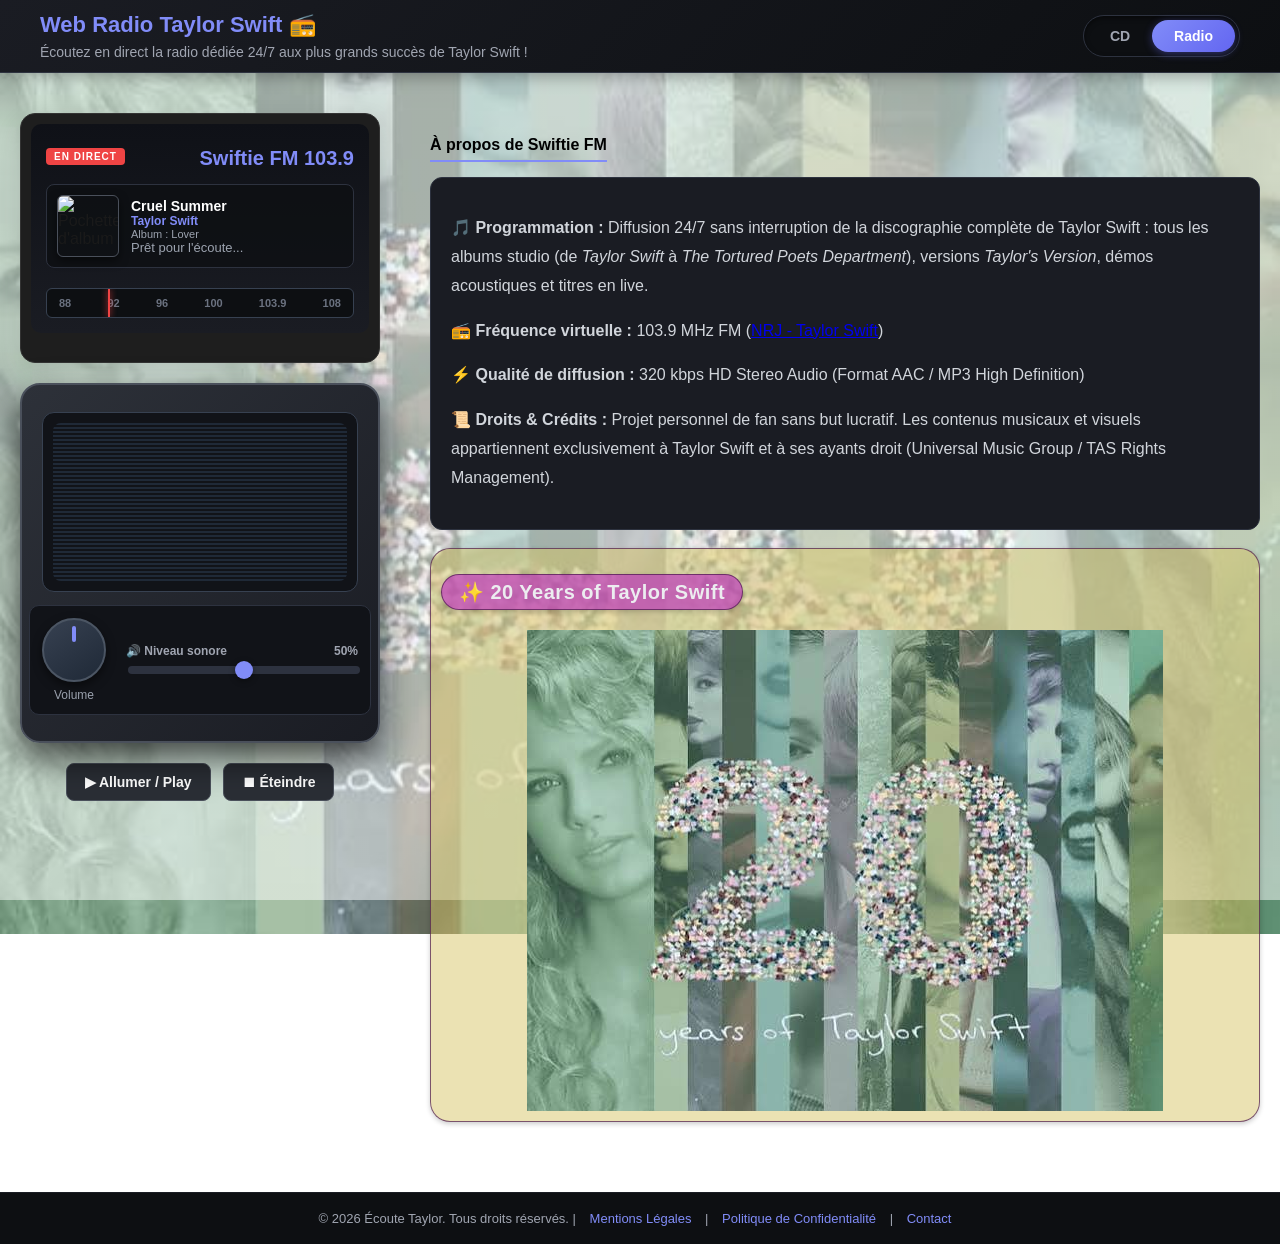
==== commit 45006980: "style 20 years of taylor swift : -ajout de l'image dans header -background de l'image -badge 20 year" ====
--- a/radio.html
+++ b/radio.html
@@ -113,6 +113,11 @@
             <p><strong>⚡ Qualité de diffusion :</strong> 320 kbps HD Stereo Audio (Format AAC / MP3 High Definition)</p>
             <p><strong>📜 Droits &amp; Crédits :</strong> Projet personnel de fan sans but lucratif. Les contenus musicaux et visuels appartiennent exclusivement à Taylor Swift et à ses ayants droit (Universal Music Group / TAS Rights Management).</p>
           </div>
+           <br>
+          <div class="twenty-years-of-taylor-swift">
+            <h3 class="taylor-badge-20-years">✨ 20 Years of Taylor Swift</h3>
+            <img alt="20 years of taylor swift" src="20years-of-taylor-swift.jpeg">
+          </div>
         </section>
       </div>
     </div>
--- a/style.css
+++ b/style.css
@@ -20,8 +20,7 @@
   align-self: stretch;
   background: linear-gradient(135deg, #1a1c23, #0d0f12);
   color: #ffffff;
-  text-align: center;
-  padding: 16px 20px;
+  padding: 12px 20px;
   box-sizing: border-box;
   border-bottom: 1px solid #2d323f;
   box-shadow: 0 4px 15px rgba(0, 0, 0, 0.3);
@@ -31,10 +30,15 @@
   display: flex;
   justify-content: space-between;
   align-items: center;
-  max-width: 1100px;
-  margin: 0 auto;
-  flex-wrap: wrap;
+  max-width: 1200px;
+  margin: 0 auto; /* Ajout d'une marge en bas pour séparer du texte */
   gap: 15px;
+}
+
+/* Texte à gauche */
+.header-text {
+  text-align: left;
+  flex: 1; /* Permet d'occuper l'espace disponible */
 }
 
 .welcome-banner h1 {
@@ -49,6 +53,21 @@
   font-size: 14px;
   color: #a0a5b1;
   font-weight: 400;
+}
+
+/* Image au centre */
+.header-banner-img {
+  height: 150px;            /* Hauteur ajustée pour s'intégrer harmonieusement sur la ligne */
+  width: auto;             /* Conserve le ratio de l'image */
+  object-fit: contain;
+  border-radius: 6px;
+  box-shadow: 0 2px 8px rgba(0, 0, 0, 0.3);
+  flex-shrink: 0;          /* Empêche l'image de s'écraser */
+}
+
+/* Commutateur à droite */
+.mode-switch-container {
+  flex-shrink: 0;          /* Empêche le commutateur de se déformer */
 }
 
 /* --- Commutateur CD / Radio --- */
@@ -155,6 +174,37 @@
   height: 100%;
   border: 0;
   pointer-events: none;
+}
+
+/* --- class 20 years of taylor swift --- */
+.twenty-years-of-taylor-swift {
+  background: rgba(214, 197, 102, 0.493); /* Fond légèrement teinté aux couleurs de votre thème */
+  color: #ecedf0;                          /* Texte clair et élégant */
+  border: 1px solid rgba(75, 25, 77, 0.705); /* Fine bordure subtile */
+  padding: 5px 10px;
+  font-size: 20px;
+  font-weight: 600;
+  border-radius: 20px;                    /* Forme arrondie en pilule */
+  letter-spacing: 0.5px;
+  box-shadow: 0 2px 5px rgba(0, 0, 0, 0.2);
+  width: auto;
+  text-align: center;
+}
+
+/* --- badge 20 years of taylor swift--- */
+.rack-section h3,
+.albums-section h3,
+.taylor-badge-20-years {
+  background: rgba(187, 50, 187, 0.664); /* Fond légèrement teinté aux couleurs de votre thème */
+  color: #ecedf0;                          /* Texte clair et élégant */
+  border: 1px solid rgba(75, 25, 77, 0.705); /* Fine bordure subtile */
+  padding: 5px 10px;
+  font-size: 20px;
+  font-weight: 600;
+  border-radius: 20px;                    /* Forme arrondie en pilule */
+  letter-spacing: 0.5px;
+  box-shadow: 0 2px 5px rgba(0, 0, 0, 0.2);
+  width: 280px;
 }
 
 /* --- Platine tourne-disque --- */
@@ -305,7 +355,7 @@
 .rack-section h2,
 .albums-section h2 {
   font-size: 16px;
-  color: #1a1c23;
+  color: black;
   margin-bottom: 15px;
   border-bottom: 2px solid #818cf8;
   padding-bottom: 6px;
@@ -601,7 +651,7 @@
 }
 
 .modal-content h2 {
-  color: #ffffff;
+  color: white;
   margin-top: 0;
   border-bottom: 1px solid #333a48;
   padding-bottom: 10px;
@@ -964,8 +1014,60 @@
   }
 }
 
+/* style bandeau-information */
+.bandeau-information {
+  background-color: black;
+  color: #ffffff;
+  padding: 12px 16px;
+  border-radius: 8px;
+  margin-top: 12px;
+  border: 1px solid #2e2e48;
+  display: flex;
+  flex-direction: column;
+  gap: 6px;
+  justify-content: space-between;
+  align-items: center;
+  font-family: 'VT323', sans-serif;
+  width: 100%;
+  box-sizing: border-box;
+  margin-bottom: 20px;
+}
+
+.bandeau-ligne {
+  display: flex;
+  justify-content: space-between;
+  align-items: center;
+  width: 100%;
+}
+
+#current-album-title {
+  color: #ffffff;
+  font-size: 20px;
+}
+
+#current-music-title {
+  color: #ff9900;
+  font-size: 20px;
+}
+
+#current-artist {
+  font-size: 18px;
+  color: #a0a0c0;
+}
+
 /* --- Disposition 3 colonnes pour grands écrans (Desktop) --- */
 @media (min-width: 1024px) {
+
+  body {
+    /* Superpose un voile sombre (ici très sombre à 90%) pour que le contenu reste bien lisible par-dessus l'image */
+    background: linear-gradient(rgba(255, 255, 255, 0.5), rgba(255, 255, 255, 0.5)), 
+                url('20years-of-taylor-swift.jpeg');
+    background-size: cover;       /* L'image s'étale pour couvrir tout l'écran */
+    background-position: center;  /* Centre l'image */
+    background-repeat: no-repeat; /* Empêche la répétition */
+    background-attachment: fixed; /* Garde l'arrière-plan fixe quand on fait défiler la page */
+  }
+
   .rack-column {
     display: flex;
     flex-direction: row;
@@ -998,7 +1100,25 @@
     grid-template-columns: repeat(2, 105px);
     gap: 25px 15px;
   }
-}
+
+    /* --- Style du titre cliquable pour l'accordéon --- */
+  .top-tracks-section h2 {
+    display: flex;
+    align-items: center;
+    justify-content: space-between;
+    user-select: none;
+  }
+
+  /* Flèche cachée par défaut sur grand écran */
+  .toggle-icon {
+    display: none;
+    font-size: 14px;
+    transition: transform 0.3s ease;
+    margin-left: 10px;
+  }
+}
+
+
 
 /* --- Adaptation Mobile (Écrans < 768px) - PLACÉE TOUT À LA FIN --- */
 @media (max-width: 768px) {
@@ -1060,4 +1180,33 @@
   .welcome-banner h1 {
     font-size: 18px;
   }
+
+  .toggle-icon {
+    display: inline-block;
+    /* Flèche pointant vers le côté par défaut */
+    transform: rotate(0deg); 
+  }
+
+  /* Style du titre cliquable sur mobile */
+  .top-tracks-section h2 {
+    cursor: pointer;
+    width: 100%;
+    box-sizing: border-box;
+    padding-right: 5px;
+  }
+
+  /* La liste est masquée par défaut sur mobile */
+  .top-tracks-section #swift-rack {
+    display: none;
+  }
+
+  /* Quand la section est dépliée (classe .open active) */
+  .top-tracks-section.open #swift-rack {
+    display: grid;
+  }
+
+  /* Pivotement de la flèche vers le bas lorsque c'est déplié */
+  .top-tracks-section.open .toggle-icon {
+    transform: rotate(90deg);
+  }
 }
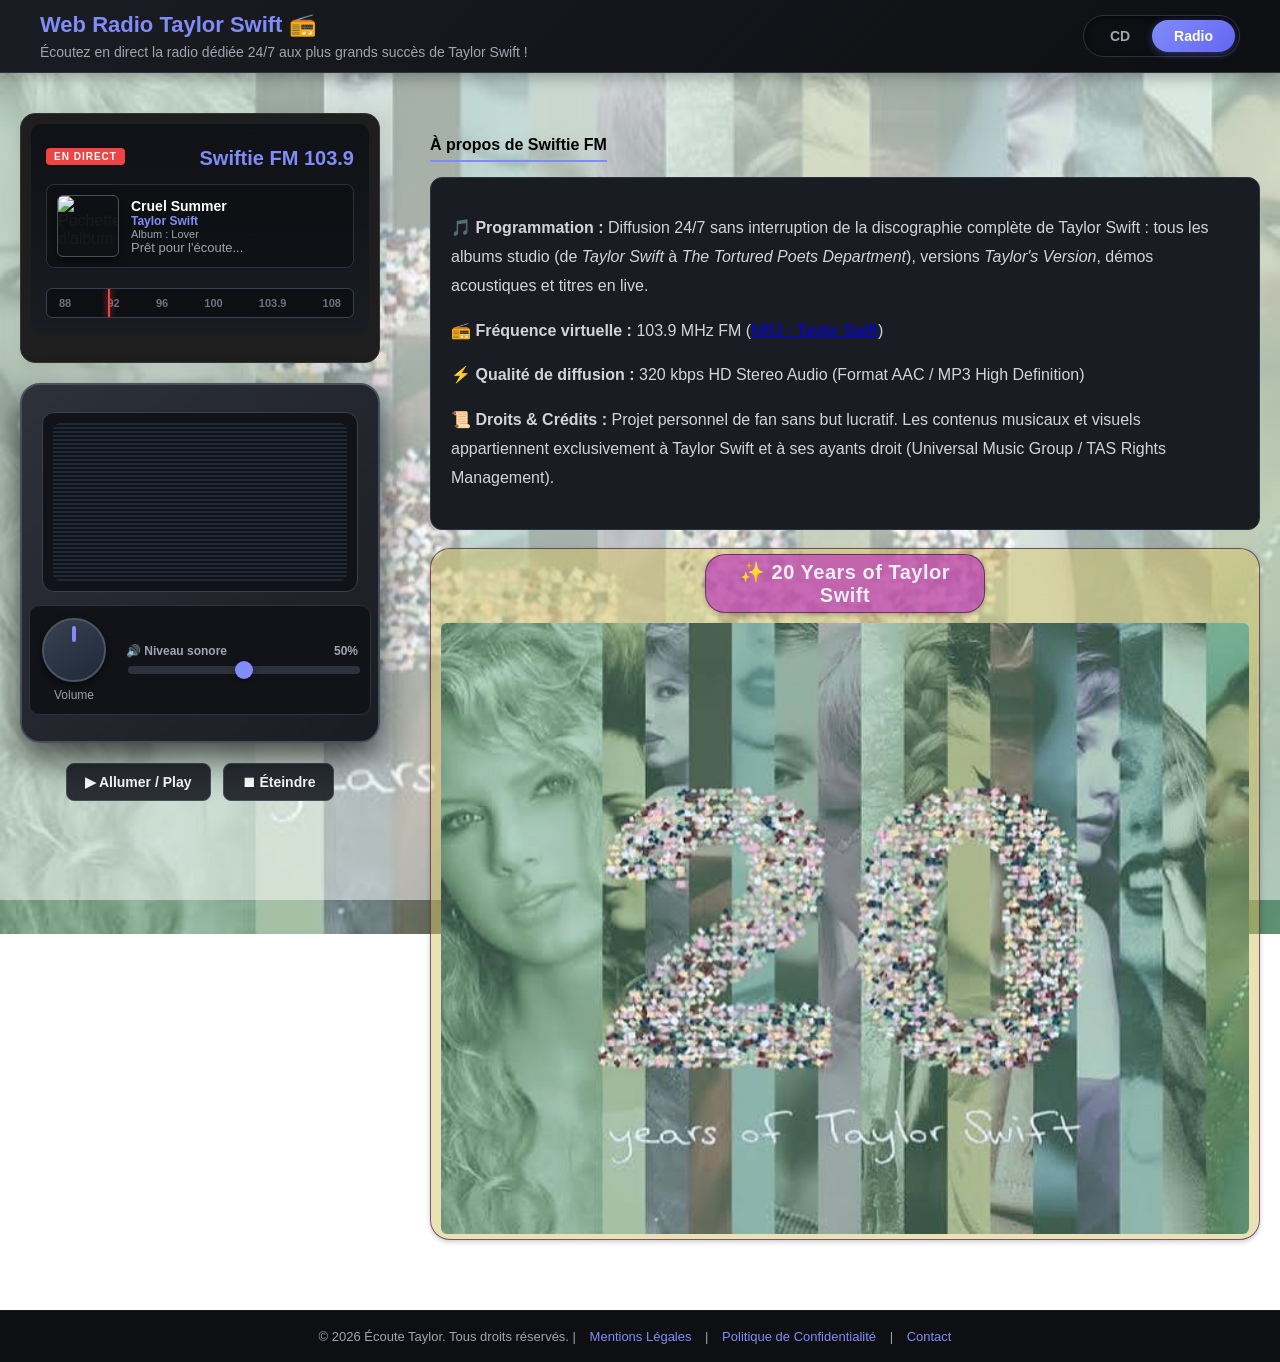
==== commit d05f1094: "changement icon app pour anniversaire, les anciens sont dans le dossier img attente" ====
--- a/radio.html
+++ b/radio.html
@@ -116,7 +116,7 @@
            <br>
           <div class="twenty-years-of-taylor-swift">
             <h3 class="taylor-badge-20-years">✨ 20 Years of Taylor Swift</h3>
-            <img alt="20 years of taylor swift" src="20years-of-taylor-swift.jpeg">
+            <img alt="20 years of taylor swift" src="20years-of-taylor-swift.png">
           </div>
         </section>
       </div>
--- a/style.css
+++ b/style.css
@@ -189,6 +189,18 @@
   box-shadow: 0 2px 5px rgba(0, 0, 0, 0.2);
   width: auto;
   text-align: center;
+  max-width: 100%;
+  box-sizing: border-box;
+}
+
+.twenty-years-of-taylor-swift img {
+  width: 100%;
+  max-width: 100%;
+  height: auto;
+  border-radius: 6px;
+  display: block;
+  margin-top: 10px;
+  box-sizing: border-box;
 }
 
 /* --- badge 20 years of taylor swift--- */
@@ -204,7 +216,11 @@
   border-radius: 20px;                    /* Forme arrondie en pilule */
   letter-spacing: 0.5px;
   box-shadow: 0 2px 5px rgba(0, 0, 0, 0.2);
-  width: 280px;
+  width: 100%;
+  max-width: 280px;
+  box-sizing: border-box;
+  margin: 0 auto;
+
 }
 
 /* --- Platine tourne-disque --- */
@@ -1061,7 +1077,7 @@
   body {
     /* Superpose un voile sombre (ici très sombre à 90%) pour que le contenu reste bien lisible par-dessus l'image */
     background: linear-gradient(rgba(255, 255, 255, 0.5), rgba(255, 255, 255, 0.5)), 
-                url('20years-of-taylor-swift.jpeg');
+                url('20years-of-taylor-swift.png');
     background-size: cover;       /* L'image s'étale pour couvrir tout l'écran */
     background-position: center;  /* Centre l'image */
     background-repeat: no-repeat; /* Empêche la répétition */
@@ -1122,6 +1138,17 @@
 
 /* --- Adaptation Mobile (Écrans < 768px) - PLACÉE TOUT À LA FIN --- */
 @media (max-width: 768px) {
+
+  .welcome-banner {
+    /* Superpose un voile sombre (ici très sombre à 90%) pour que le contenu reste bien lisible par-dessus l'image */
+    background: linear-gradient(rgba(255, 255, 255, 0.5), rgba(255, 255, 255, 0.5)), 
+                url('20years-of-taylor-swift.png');
+    background-size: cover;       /* L'image s'étale pour couvrir tout l'écran */
+    background-position: center;  /* Centre l'image */
+    background-repeat: no-repeat; /* Empêche la répétition */
+    background-attachment: fixed; /* Garde l'arrière-plan fixe quand on fait défiler la page */
+  }
+
   .main-container {
     flex-direction: column;
     align-items: center;
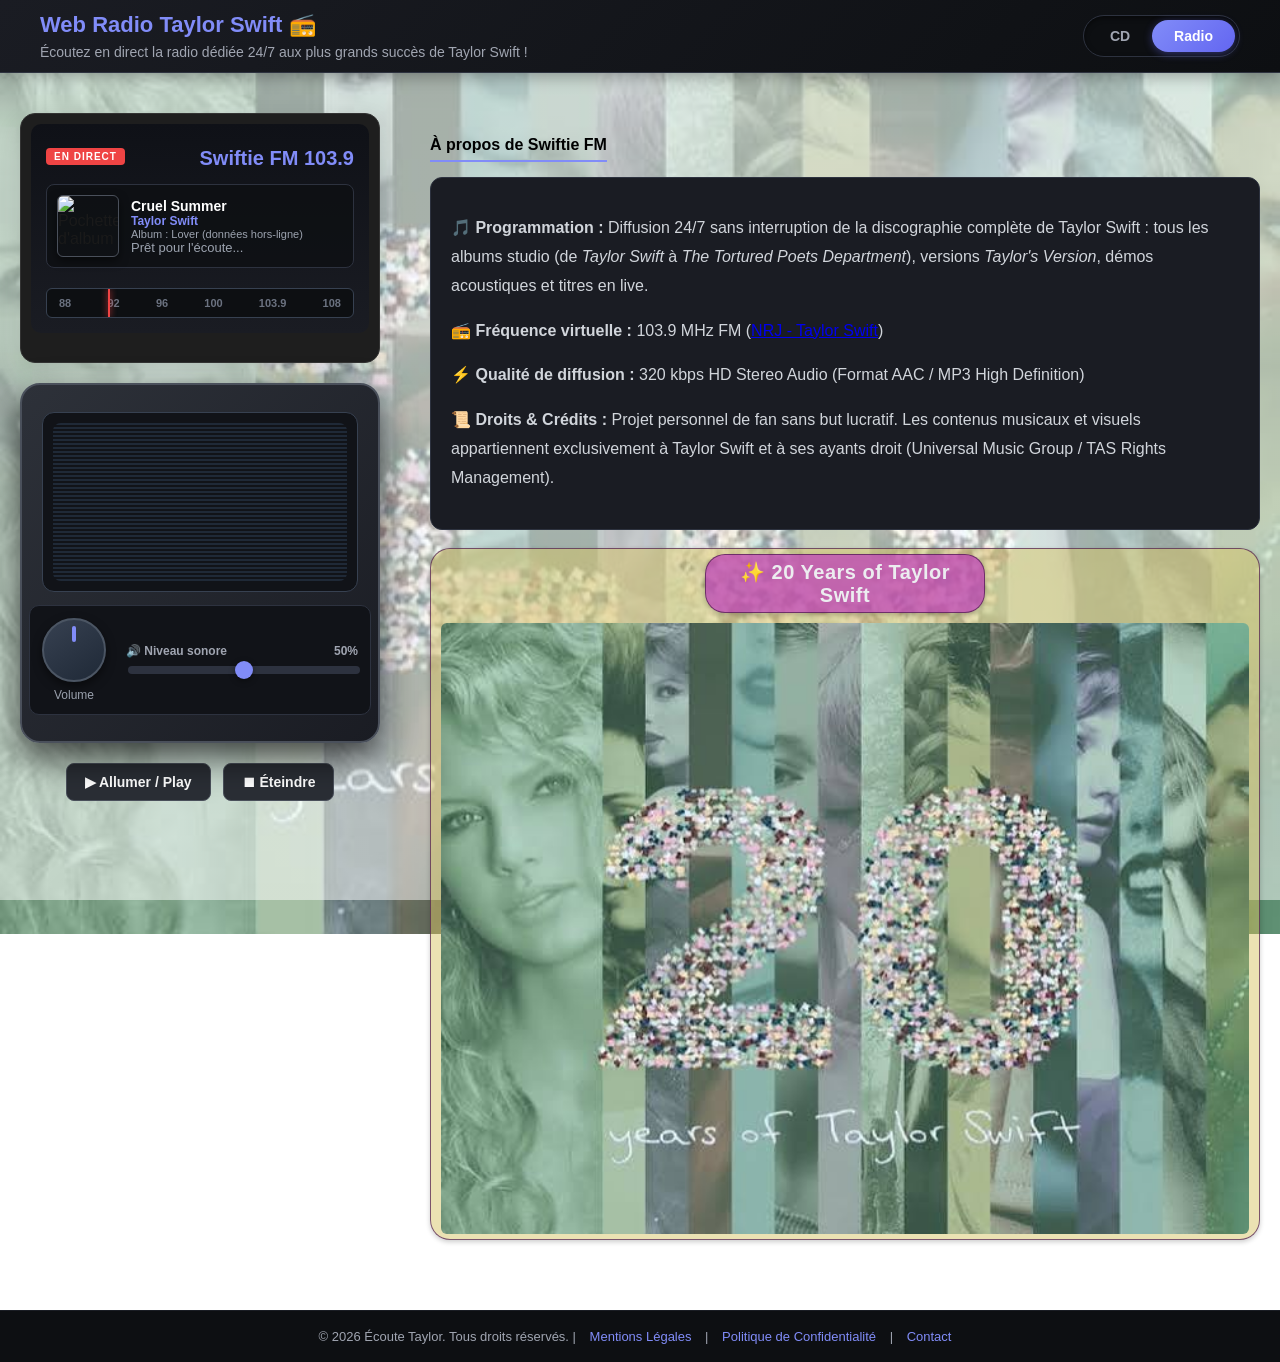
==== commit b1e14b8c: "feat(pwa): Service Worker avec cache offline + lazy loading cover radio - sw.js: stratégie cache-fir" ====
--- a/radio.html
+++ b/radio.html
@@ -5,7 +5,7 @@
     <meta name="viewport" content="width=device-width, initial-scale=1.0">
     <title>Écoute Taylor - Web Radio</title>
     <link rel="stylesheet" href="style.css">
-    <link rel="icon" type="image/svg+xml" href="favicon.svg">
+    <link rel="icon" type="image/svg+xml" href="img/favicon.svg">
     <link rel="manifest" href="manifest.json">
     <meta name="theme-color" content="#111111">
   </head>
@@ -41,7 +41,7 @@
 
             <!-- Affichage du titre en cours avec pochette d'album -->
             <div class="now-playing-box">
-              <img id="radio-cover" src="https://encrypted-tbn0.gstatic.com/images?q=tbn:ANd9GcT4OVSgDlIcxo5ePibqeZXjjxyMOpdhlMy-9I2Ii7nOFQ&s=10" alt="Pochette d'album" class="radio-cover-img">
+              <img id="radio-cover" src="https://encrypted-tbn0.gstatic.com/images?q=tbn:ANd9GcT4OVSgDlIcxo5ePibqeZXjjxyMOpdhlMy-9I2Ii7nOFQ&s=10" alt="Pochette d'album" class="radio-cover-img" loading="lazy">
               <div class="radio-track-details">
                 <div class="track-title" id="radio-track-title">Chargement des infos...</div>
                 <div class="track-artist" id="radio-track-artist">Taylor Swift</div>
@@ -116,7 +116,7 @@
            <br>
           <div class="twenty-years-of-taylor-swift">
             <h3 class="taylor-badge-20-years">✨ 20 Years of Taylor Swift</h3>
-            <img alt="20 years of taylor swift" src="20years-of-taylor-swift.png">
+            <img alt="20 years of taylor swift" src="img/20years-of-taylor-swift.png">
           </div>
         </section>
       </div>
@@ -139,6 +139,6 @@
       </div>
     </div>
 
-    <script src="radio.js"></script>
+    <script src="java/radio.js"></script>
   </body>
 </html>
--- a/style.css
+++ b/style.css
@@ -12,6 +12,49 @@
   padding: 0;
   box-sizing: border-box;
   width: 100%;
+}
+
+/* Canvas pour l'animation des confettis */
+#confettiCanvas {
+  position: fixed;
+  top: 0;
+  left: 0;
+  width: 100vw;
+  height: 100vh;
+  z-index: 9999;
+  pointer-events: none;
+}
+
+/* Overlay texte "years of Taylor Swift" */
+.handwriting {
+  font-family: 'Caveat', cursive;
+  font-size: 10vw;
+  font-weight: bold;
+}
+
+#textOverlay {
+  position: fixed;
+  top: 60%;
+  left: 50%;
+  transform: translate(-50%, -50%) scale(0.9);
+  z-index: 10000;
+  pointer-events: none;
+  opacity: 0;
+  transition: opacity 1.2s ease, transform 1.2s ease;
+  white-space: nowrap;
+  color: #e43003;
+  text-shadow: 0 4px 15px rgba(0, 0, 0, 0.9), 0 0 10px rgba(129, 140, 248, 0.5);
+}
+
+#textOverlay.show {
+  opacity: 1;
+  transform: translate(-50%, -50%) scale(1);
+}
+
+#textOverlay.fadeOut {
+  opacity: 0;
+  transform: translate(-50%, -40%) scale(0.95);
+  transition: opacity 1s ease, transform 1s ease;
 }
 
 /* --- Bandeau d'accueil en haut --- */
@@ -65,13 +108,9 @@
   flex-shrink: 0;          /* Empêche l'image de s'écraser */
 }
 
-/* Commutateur à droite */
-.mode-switch-container {
-  flex-shrink: 0;          /* Empêche le commutateur de se déformer */
-}
-
 /* --- Commutateur CD / Radio --- */
 .mode-switch-container {
+  flex-shrink: 0;
   display: flex;
   align-items: center;
 }
@@ -173,7 +212,6 @@
   width: 100%;
   height: 100%;
   border: 0;
-  pointer-events: none;
 }
 
 /* --- class 20 years of taylor swift --- */
@@ -204,8 +242,6 @@
 }
 
 /* --- badge 20 years of taylor swift--- */
-.rack-section h3,
-.albums-section h3,
 .taylor-badge-20-years {
   background: rgba(187, 50, 187, 0.664); /* Fond légèrement teinté aux couleurs de votre thème */
   color: #ecedf0;                          /* Texte clair et élégant */
@@ -585,7 +621,7 @@
 
 #selected-album-title {
   font-size: 16px;
-  color: #818cf8;
+  color: #0f24e0;
   margin: 10px 0 15px 0;
   font-weight: 700;
 }
@@ -1077,7 +1113,7 @@
   body {
     /* Superpose un voile sombre (ici très sombre à 90%) pour que le contenu reste bien lisible par-dessus l'image */
     background: linear-gradient(rgba(255, 255, 255, 0.5), rgba(255, 255, 255, 0.5)), 
-                url('20years-of-taylor-swift.png');
+                url('img/20years-of-taylor-swift.png');
     background-size: cover;       /* L'image s'étale pour couvrir tout l'écran */
     background-position: center;  /* Centre l'image */
     background-repeat: no-repeat; /* Empêche la répétition */
@@ -1140,13 +1176,17 @@
 @media (max-width: 768px) {
 
   .welcome-banner {
-    /* Superpose un voile sombre (ici très sombre à 90%) pour que le contenu reste bien lisible par-dessus l'image */
+    /* Superpose un voile clair (ici très clair à 50%) pour que le contenu reste bien lisible par-dessus l'image */
     background: linear-gradient(rgba(255, 255, 255, 0.5), rgba(255, 255, 255, 0.5)), 
-                url('20years-of-taylor-swift.png');
-    background-size: cover;       /* L'image s'étale pour couvrir tout l'écran */
-    background-position: center;  /* Centre l'image */
+                url('img/20years-of-taylor-swift.png');
+    background-size: cover;       /* L'image s'étale pour couvrir tout le bandeau sans se couper ou contain */
+    background-position: center center;  /* Centre l'image */
     background-repeat: no-repeat; /* Empêche la répétition */
-    background-attachment: fixed; /* Garde l'arrière-plan fixe quand on fait défiler la page */
+    background-attachment: scroll; /* Garde l'arrière-plan fixe quand on fait défiler la page */
+  }
+
+  .header-banner-img {
+    opacity: 0;
   }
 
   .main-container {
